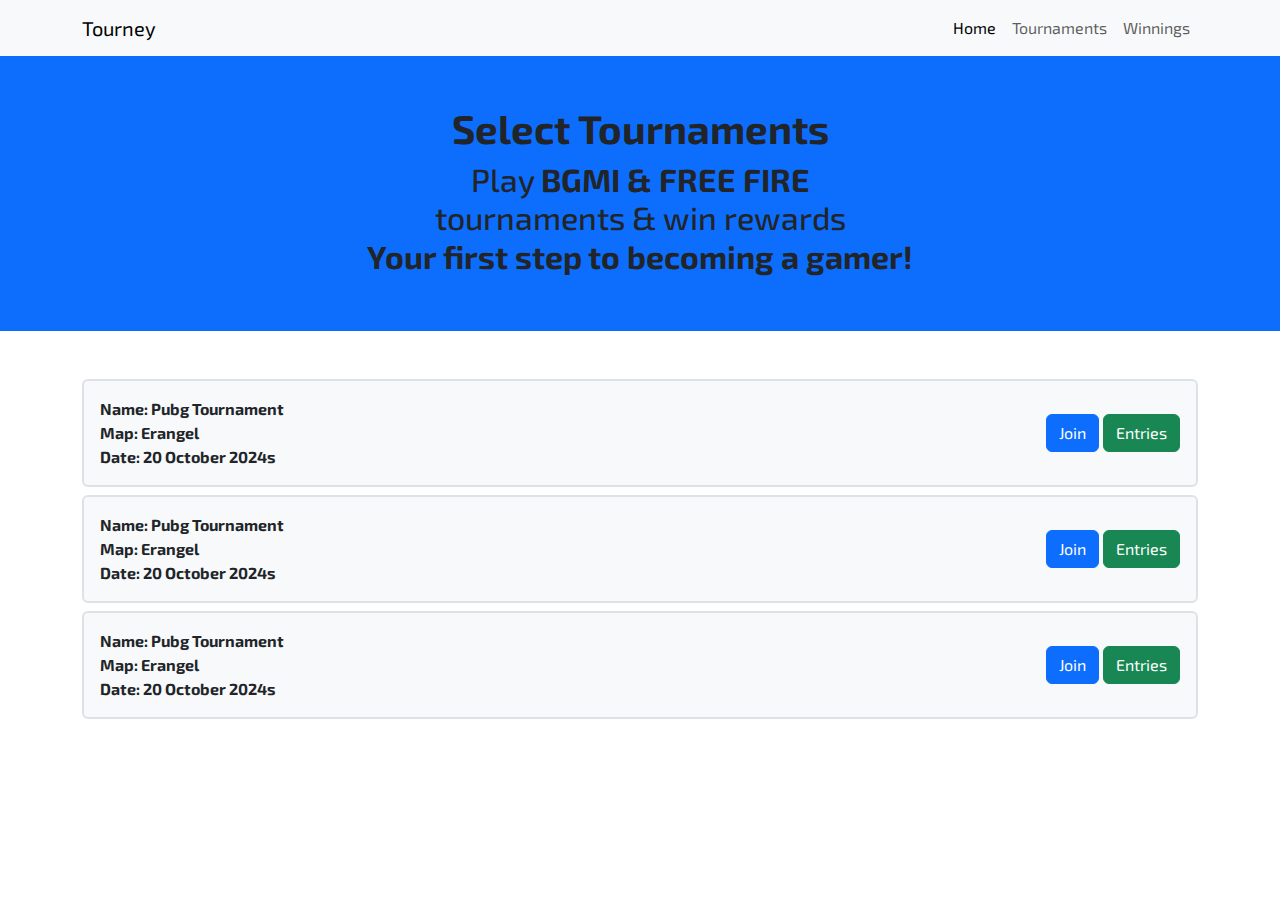
==== tournament.html @ 4e3dcf7f "Init" ====
<!DOCTYPE html>
<html lang="en">
  <head>
    <meta charset="UTF-8" />
    <meta name="viewport" content="width=device-width, initial-scale=1.0" />
    <title>Tourney</title>
    <link
      rel="stylesheet"
      href="https://cdn.jsdelivr.net/npm/bootstrap@5.3.3/dist/css/bootstrap.min.css"
    />
    <link rel="preconnect" href="https://fonts.googleapis.com" />
    <link rel="preconnect" href="https://fonts.gstatic.com" crossorigin />
    <link
      href="https://fonts.googleapis.com/css2?family=Exo+2:ital,wght@0,100..900;1,100..900&display=swap"
      rel="stylesheet"
    />
    <link rel="stylesheet" href="./assets/css/style.css" />
  </head>
  <body>
    <header>
      <nav class="navbar navbar-expand-lg bg-body-tertiary">
        <div class="container">
          <a class="navbar-brand" href="#">Tourney</a>
          <button
            class="navbar-toggler"
            type="button"
            data-bs-toggle="collapse"
            data-bs-target="#navbarNavAltMarkup"
            aria-controls="navbarNavAltMarkup"
            aria-expanded="false"
            aria-label="Toggle navigation"
          >
            <span class="navbar-toggler-icon"></span>
          </button>
          <div
            class="collapse navbar-collapse justify-content-end"
            id="navbarNavAltMarkup"
          >
            <div class="navbar-nav">
              <a class="nav-link active" aria-current="page" href="/">Home</a>
              <a class="nav-link" href="#">Tournaments</a>
              <a class="nav-link" href="#">Winnings</a>
            </div>
          </div>
        </div>
      </nav>
    </header>
    <section id="home-hero" class="container-fluid py-5 px-2 bg-primary">
      <div class="main-banner text-center">
        <h1 class="fw-bold">Select Tournaments</h1>
        <h2>
          Play <span class="fw-bold">BGMI & FREE FIRE </span> <br />
          tournaments & win rewards <br />
          <span class="fw-bold">Your first step to becoming a gamer!</span>
        </h2>
      </div>
    </section>
    <section id="home-tagline" class="py-5 container d-flex flex-column gap-2">
      <div
        class="d-flex justify-content-between align-items-center border border-2 p-3 rounded bg-light"
      >
        <div class="fw-bold">
          <div>Name: Pubg Tournament</div>
          <div>Map: Erangel</div>
          <div>Date: 20 October 2024s</div>
        </div>
        <div>
          <button
            class="btn btn-primary"
            data-bs-toggle="modal"
            data-bs-target="#staticBackdrop"
            onclick="selectTournament(1)"
          >
            Join
          </button>
          <button
            class="btn btn-success"
            data-bs-toggle="modal"
            data-bs-target="#entriesBackdrop"
            onclick="getEntries(1)"
          >
            Entries
          </button>
        </div>
      </div>
      <div
        class="d-flex justify-content-between align-items-center border border-2 p-3 rounded bg-light"
      >
        <div class="fw-bold">
          <div>Name: Pubg Tournament</div>
          <div>Map: Erangel</div>
          <div>Date: 20 October 2024s</div>
        </div>
        <div>
          <button
            class="btn btn-primary"
            data-bs-toggle="modal"
            data-bs-target="#staticBackdrop"
            onclick="selectTournament(2)"
          >
            Join
          </button>
          <button
            class="btn btn-success"
            data-bs-toggle="modal"
            data-bs-target="#entriesBackdrop"
            onclick="getEntries(2)"
          >
            Entries
          </button>
        </div>
      </div>
      <div
        class="d-flex justify-content-between align-items-center border border-2 p-3 rounded bg-light"
      >
        <div class="fw-bold">
          <div>Name: Pubg Tournament</div>
          <div>Map: Erangel</div>
          <div>Date: 20 October 2024s</div>
        </div>
        <div>
          <button
            class="btn btn-primary"
            data-bs-toggle="modal"
            data-bs-target="#staticBackdrop"
            onclick="selectTournament(3)"
          >
            Join
          </button>
          <button
            class="btn btn-success"
            data-bs-toggle="modal"
            data-bs-target="#entriesBackdrop"
            onclick="getEntries(3)"
          >
            Entries
          </button>
        </div>
      </div>
    </section>

    <!-- Modal -->
    <div
      class="modal fade"
      id="staticBackdrop"
      data-bs-backdrop="static"
      data-bs-keyboard="false"
      tabindex="-1"
      aria-labelledby="staticBackdropLabel"
      aria-hidden="true"
    >
      <div class="modal-dialog">
        <div class="modal-content">
          <div class="modal-header">
            <h1 class="modal-title fs-5" id="staticBackdropLabel">
              Modal title
            </h1>
            <button
              type="button"
              class="btn-close"
              data-bs-dismiss="modal"
              aria-label="Close"
            ></button>
          </div>
          <form onsubmit="addEntry(event)">
            <div class="modal-body d-flex flex-column gap-2">
              <input
                id="nameInput"
                name="name"
                required
                type="text"
                class="form-control"
                placeholder="Name"
              />
              <input
                id="emailInput"
                name="email"
                required
                type="email"
                class="form-control"
                placeholder="Email Id"
              />
              <select id="gameSelect" name="game" class="form-control" required>
                <option value="" disabled selected>Select the Game</option>
                <option value="FreeFire">Free Fire</option>
                <option value="PUBG">PUBG</option>
              </select>
            </div>
            <div class="modal-footer">
              <button
                type="button"
                class="btn btn-secondary"
                data-bs-dismiss="modal"
              >
                Close
              </button>
              <button type="submit" class="btn btn-primary">Submit</button>
            </div>
          </form>
        </div>
      </div>
    </div>

    <div
      class="modal fade"
      id="entriesBackdrop"
      data-bs-backdrop="static"
      data-bs-keyboard="false"
      tabindex="-1"
      aria-labelledby="entriesBackdropLabel"
      aria-hidden="true"
    >
      <div class="modal-dialog">
        <div class="modal-content">
          <div class="modal-header">
            <h1 class="modal-title fs-5" id="entriesBackdropLabel">Entries</h1>
            <button
              type="button"
              class="btn-close"
              data-bs-dismiss="modal"
              aria-label="Close"
            ></button>
          </div>
          <div class="modal-body d-flex flex-column gap-2">
            <div id="entries"></div>
          </div>
          <div class="modal-footer">
            <button
              type="button"
              class="btn btn-secondary"
              data-bs-dismiss="modal"
            >
              Close
            </button>
          </div>
        </div>
      </div>
    </div>
    <script src="https://cdn.jsdelivr.net/npm/bootstrap@5.3.3/dist/js/bootstrap.bundle.min.js"></script>
    <script src="./assets/js/main.js"></script>
  </body>
</html>
---- assets/css/style.css ----
* {
    font-family: "Exo 2", sans-serif;
}

.hero-image-container img {
    width: 100%;
    max-width: 400px;
}

.tagline-image-container img {
    height: 200px;
}
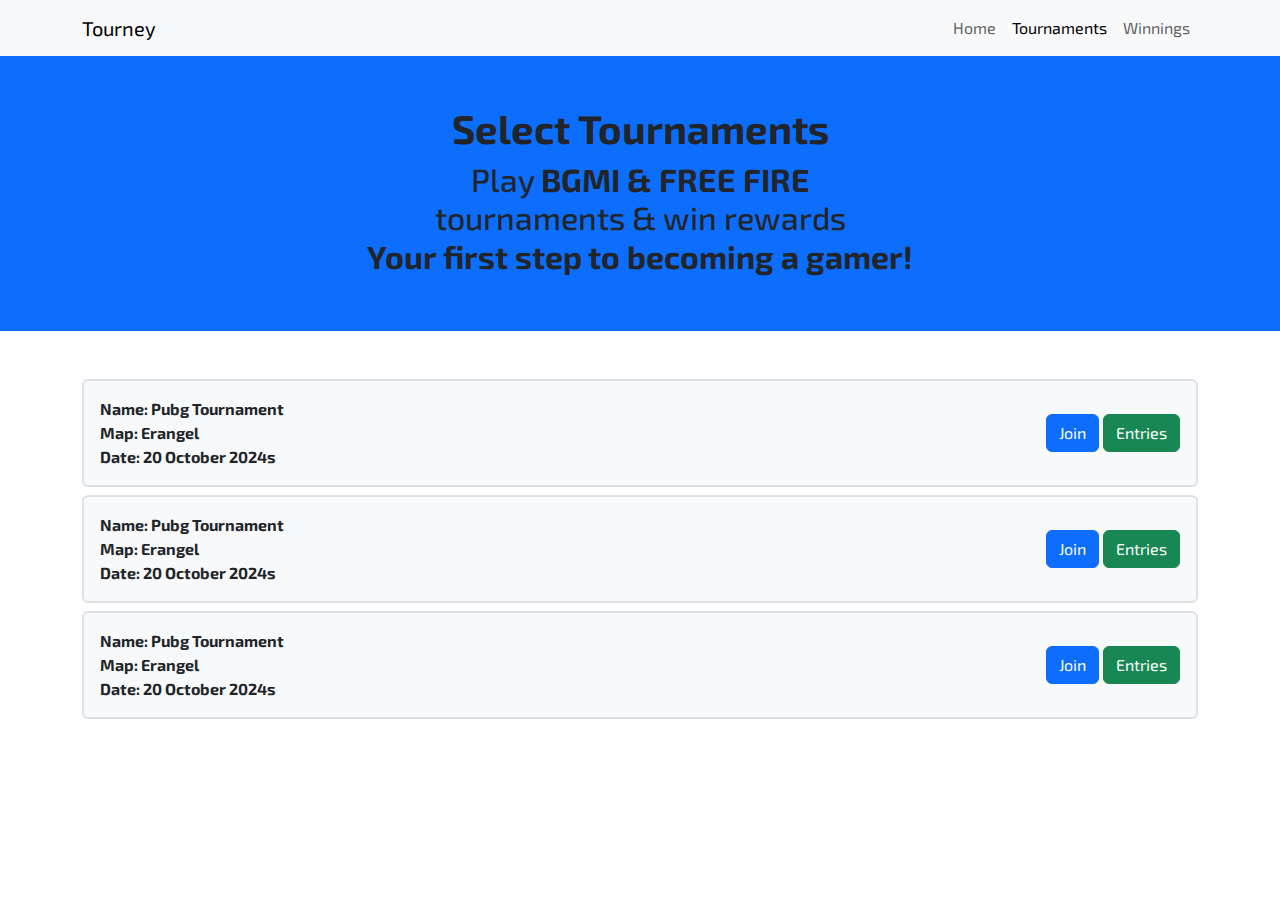
==== commit 50b47e74: "fixed links in nav" ====
--- a/tournament.html
+++ b/tournament.html
@@ -37,8 +37,8 @@
             id="navbarNavAltMarkup"
           >
             <div class="navbar-nav">
-              <a class="nav-link active" aria-current="page" href="/">Home</a>
-              <a class="nav-link" href="#">Tournaments</a>
+              <a class="nav-link " aria-current="page" href="/index.html">Home</a>
+              <a class="nav-link active" href="#">Tournaments</a>
               <a class="nav-link" href="#">Winnings</a>
             </div>
           </div>
